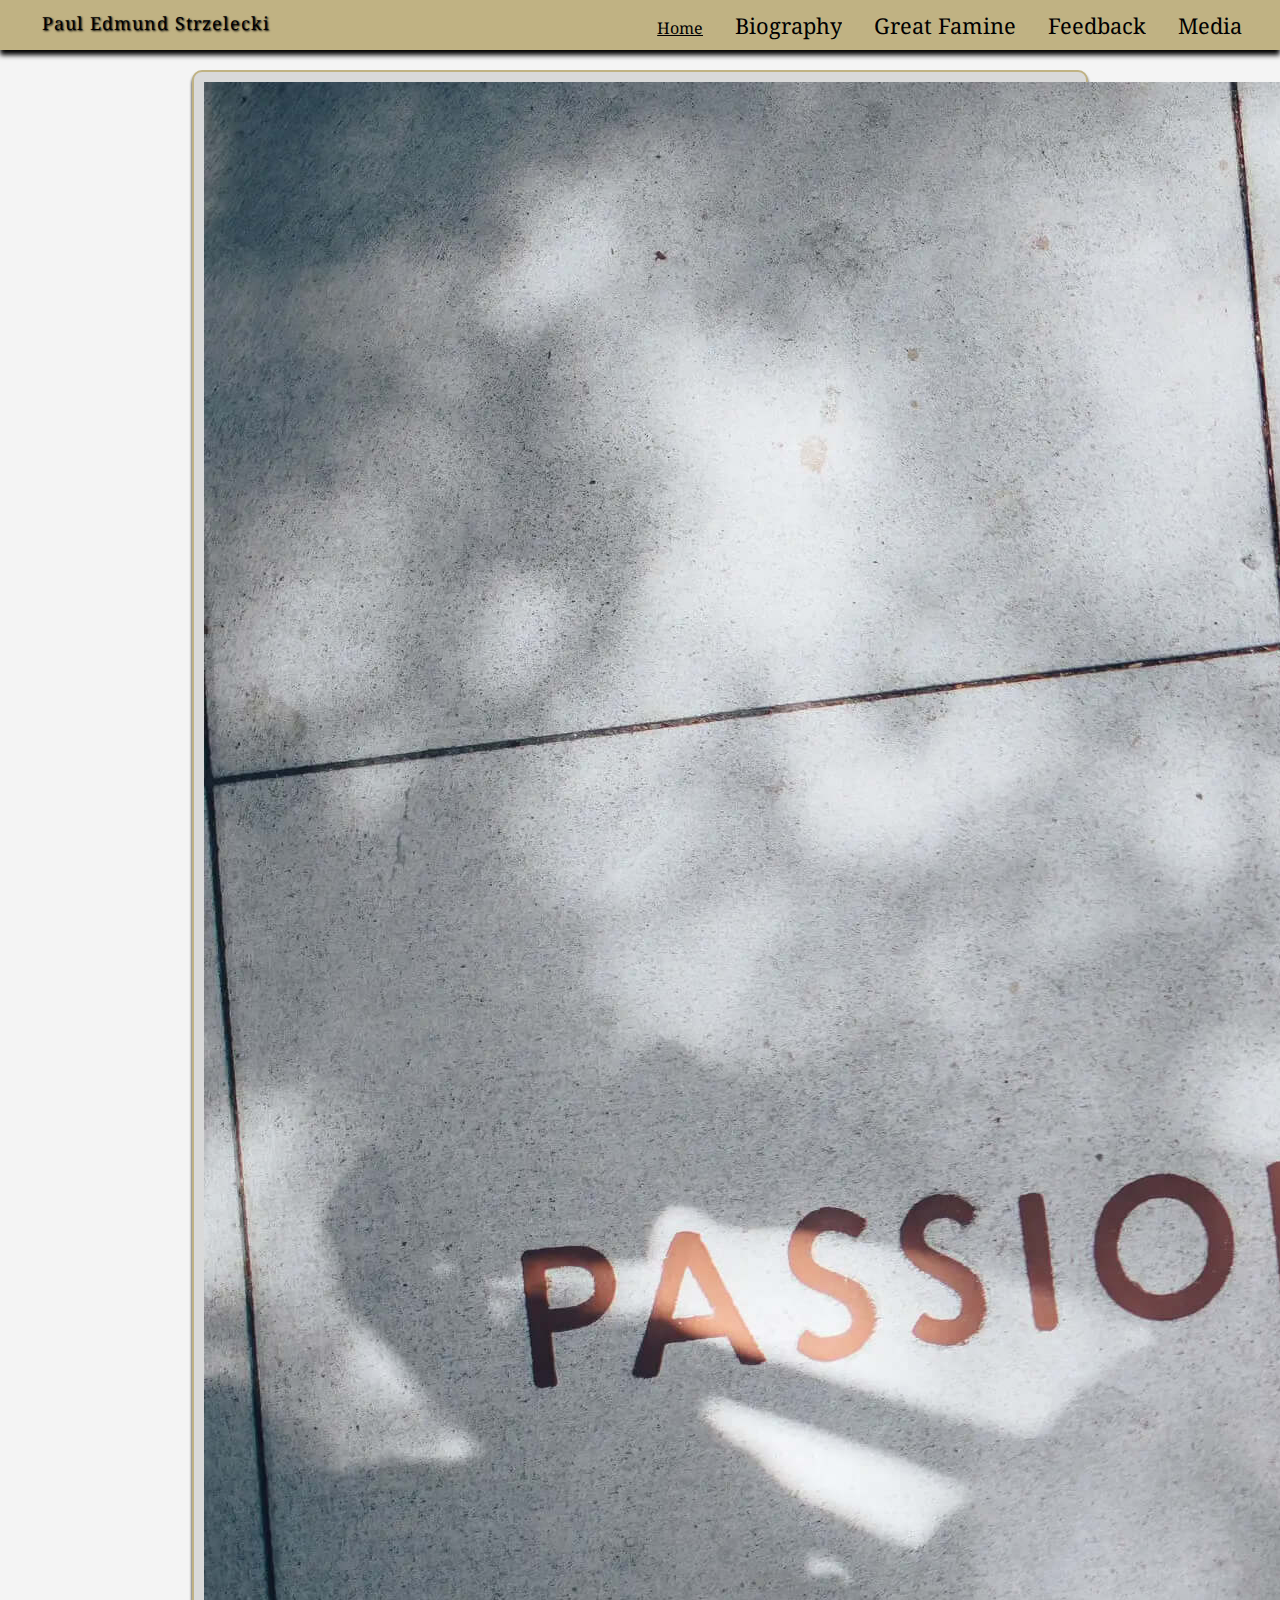
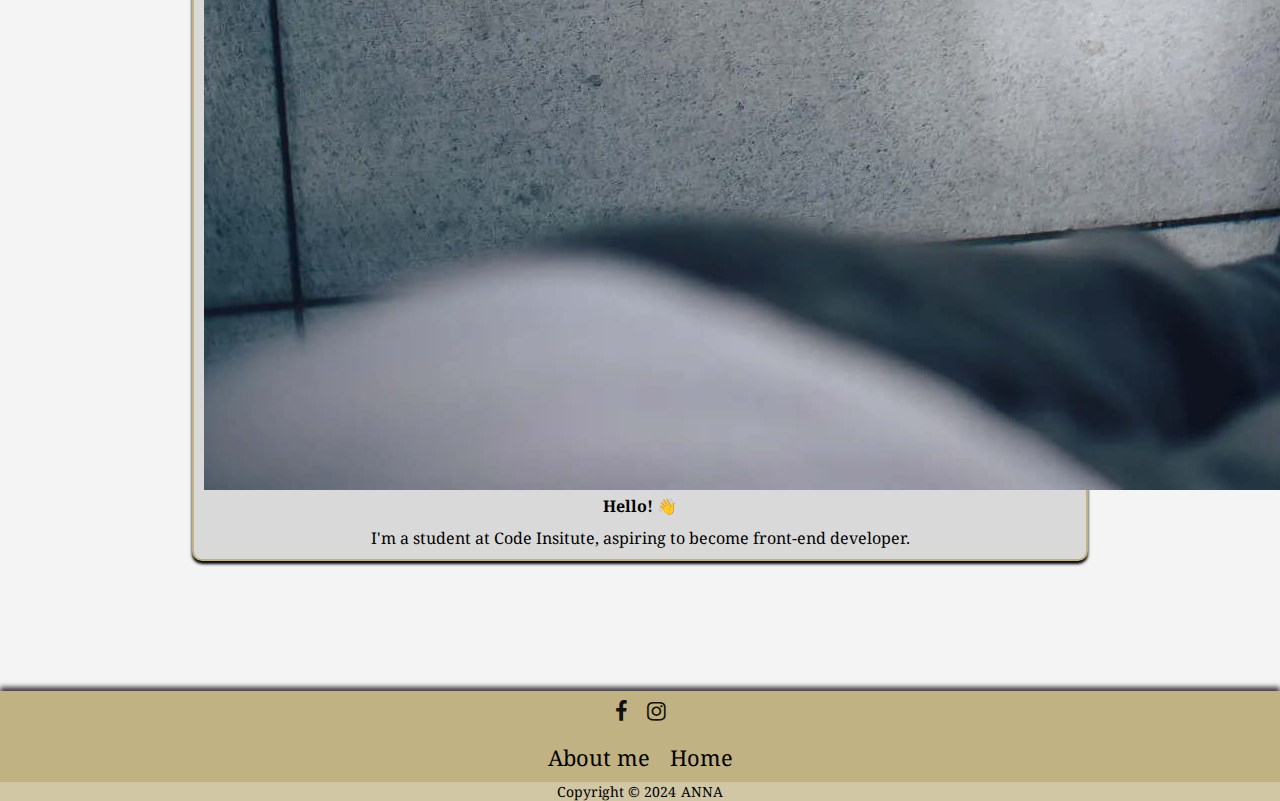
==== aboutme.html @ 86f74fb6 "removed 'resources' from headher added 'feedback' instead, to create form there" ====
<!DOCTYPE html>
<html lang="en">
  <head>
    <meta charset="UTF-8" />
    <meta http-equiv="X-UA-Compatible" content="IE=edge" />
    <meta name="viewport" content="width=device-width, initial-scale=1.0" />
    <!-- Title -->
    <title>Paul Edmund Strzelecki (1797-1873)</title>
    <!-- Favicon -->
    <link
      rel="apple-touch-icon"
      sizes="180x180"
      href="assets/favicon/apple-touch-icon.png"
    />
    <link
      rel="icon"
      type="image/png"
      sizes="32x32"
      href="assets/favicon/favicon-32x32.png"
    />
    <link
      rel="icon"
      type="image/png"
      sizes="16x16"
      href="assets/favicon/favicon-16x16.png"
    />
    <link
      rel="icon"
      type="image/png"
      sizes="512x512"
      href="assets/favicon/android-chrome-512x512.png"
    />
    <link
      rel="icon"
      type="image/png"
      sizes="192x192"
      href="assets/favicon/android-chrome-192x192.png"
    />

    <!-- Meta tags -->
    <meta
      name="keywords"
      content="Pawel Strzelecki, Paul Strzelecki, Great Famine, Famine, Great Hunger, Irish Potato Famine, explorer, traveler, "
    />
    <meta
      name="description"
      content="Paul Strzelecki. A history of one of the
        greatest travellers and philantropists in the history of the world"
    />

    <!-- Add icons and logos library -->
    <link
      rel="stylesheet"
      href="https://cdnjs.cloudflare.com/ajax/libs/font-awesome/4.7.0/css/font-awesome.min.css"
    />
    <!-- Link stylesheet-->

    <link rel="stylesheet" href="assets/css/style.css" />
  </head>

  <body>
    <!-- Wrapper for navbar and main 
        content -->
    <div class="wrapper">
      <!-- Header -->
      <header class="header">
        <!-- logo -->
        <div class="logo">Paul Edmund Strzelecki</div>
        <!-- menu toggle -->
        <input id="menu-toggle" type="checkbox" />
        <label class="menu-button-container" for="menu-toggle">
          <span class="menu-button"></span
        ></label>
        <!-- navbar -->
        <ul class="menu">
          <li>
            <a href="index.html" id="home" class="active">Home</a>
          </li>
          <li>
            <a href="biography.html" class="ahref">Biography</a>
          </li>
          <li>
            <a href="greatfamine.html" class="ahref">Great Famine</a>
          </li>
          <li>
            <a href="leavefeedback.html" target="_blank" class="ahref">Feedback</a>
          </li>
          <li>
            <a href="media.html" target="_blank" class="ahref">Media</a>
          </li>
        </ul>
      </header>

      <div class="main-content">
        <img src="assets/images/aboutme-image.jpg" alt="image about me" id="aboutme-image" />
        <h4>Hello! &#128075;</h4>
        <p style="padding-top: 10px">
          I'm a student at Code Insitute, aspiring to become front-end
          developer.
        </p>
      </div>
    </div>

    <!-- footer-->
    <div class="footer">
      <!-- footer container -->
      <div class="footerContainer">
        <!-- social icons in the footer -->
        <div class="socialIcons">
          <a href="https://www.facebook.com/" target="_blank"
            ><i class="fa fa-facebook" style="color: #000000"></i
          ></a>
          <a href="https://www.instagram.com/" target="_blank"
            ><i class="fa fa-instagram" style="color: #000000"></i
          ></a>
        </div>
      </div>
      <!-- footer navigation-->
      <div class="footerNav">
        <ul>
          <li><a href="aboutme.html" target="_blank">About me</a></li>
          <li><a href="#home">Home</a></li>
        </ul>
      </div>
      <!-- footer bottom -->
      <div class="footerBottom">
        <p>Copyright &copy; 2024</p>
        <p id="designer">Anna</p>
      </div>
    </div>
  </body>
</html>
---- assets/css/style.css ----
/* Import font for the website */
@import url('https://fonts.googleapis.com/css2?family=Noto+Serif:wght@200&display=swap');

/*overriding default styles added by the browser */
* {
    padding: 0;
    margin: 0;
    box-sizing: border-box;
}

* html {
    height: 100%;
    box-sizing: border-box;
}

/*body*/
body {

    color: black;
    font-family: 'Noto Serif', serif;
    background-color: #f4f4f4;
    font-size: 16px;
    margin: 0;
    min-height: 100vh;
    min-width: 100vw;
    box-sizing: inherit;
    display: flex;
    flex-direction: column;
}

/* wrapper */
.wrapper {
    align-items: center;
    text-align: center;
    min-height: 100%;
    padding-bottom: 110px;
    flex: 1;
    justify-content: center;
}

/* initial size of elements inside of wrapper */
.wrapper>* {
    flex: 1 100%;
}

/* header */
.header {
    width: 100%;
    background: #C0B283;
    box-shadow: 0 5px 5px black;
    display: flex;
    flex-direction: row;
    justify-content: space-between;
    align-items: center;
    height: 50px;
    padding: 1em;
    font-size: calc(1vw + 1vh);
}

/* logo */
.logo {
    text-align: center;
    text-shadow: 1px 1px 2px;
    padding: 20px;
    padding-bottom: 25px;
    letter-spacing: 1px;
    font-size: 18px;
}

/* menu inside of header */
.menu {
    display: flex;
    flex-direction: row;
    list-style-type: none;
    margin: 0;
    padding: 0;
    background-color: #C0B283;
}



.menu a.active {
    text-decoration-line: underline;
    font-size: 16px;
}

.menu a {
    text-decoration: none;
    color: black;
}

.menu li:hover {
    transform: translateY(-10px);
}

.menu>li {
    margin: 0 1rem;
    overflow: hidden;
}

/* menu button */
.menu-button {
    background-color: #C0B283;
}

/* button container */
.menu-button-container {
    display: none;
    height: 100%;
    width: 30px;
    cursor: pointer;
    flex-direction: column;
    justify-content: center;
    align-items: center;
}

/* toggle menu */
#menu-toggle {
    display: none;
}

/* toggle button */
.menu-button,
.menu-button::before,
.menu-button::after {
    display: block;
    background-color: black;
    position: absolute;
    height: 4px;
    width: 30px;
    transition: transform 400ms cubic-bezier(0.23, 1, 0.32, 1);
    border-radius: 2px;
}

.menu-button::before {
    content: '';
    margin-top: -8px;
}

.menu-button::after {
    content: '';
    margin-top: 8px;
}

#menu-toggle:checked+.menu-button-container .menu-button::before {
    margin-top: 0px;
    transform: rotate(405deg);
}

#menu-toggle:checked+.menu-button-container .menu-button::after {
    margin-top: 0px;
    transform: rotate(-405deg);
}

/* menu active */
.menu a.active {
    text-decoration-line: underline;
    font-size: 16px;
}

/* remove underlines from hyperlinks*/
.menu a {
    text-decoration: none;
    color: black;
}

/* add style when hover */
.navbar-link:hover {
    transform: translateY(-10px);
}

/* generic styles for image */
.image {
    padding: 0.5%;
    margin-top: 20px;
    margin-bottom: 20px;
}

/* picture-1 in index.html */
#picture-1 {
    border-radius: 5%;
    background-color: #d9d9d9;
    box-shadow: 0 5px 5px black;
    width: 200px;
    height: 230px;
}

/* picture-2 in biography.html */
#picture-2 {
    border-radius: 5%;
    background-color: #d9d9d9;
    box-shadow: 0 5px 5px black;
    width: 70vw;
    height: auto;
}

/* world tour of map */
#world-tour-map-image {
    width: 44vw;
    height: auto;
    float: left;
    padding-right: 1vw;
    padding-bottom: 0;
    padding-left: 3vw;
    padding-top: 0;
}

/* Great Famine Monument*/
#great-famine-picture {
    border-radius: 5%;
    background-color: #d9d9d9;
    box-shadow: 0 5px 5px black;
    width: 68vw;
    height: auto;
}

/* About me image*/
.aboutme-image {
    width: 37vw;
    height: auto;
}

/* Main content with info about Strzelecki*/
.main-content {
    background-color: #d9d9d9;
    width: 70%;
    height: auto;
    font-size: 16px;
    border: 2px solid #c0b283;
    border-radius: 10px;
    margin: 20px auto;
    padding: 10px;
    box-shadow: 0 3px 3px black;
}

/* Paragraph */
.main-content .paragraph {
    text-align: justify;
    padding: 5%;
    letter-spacing: 1px;
    line-height: 1.5;
}

/* figcaption */
figcaption {
    font-size: 10px;
}

/* footer */
.footer {
    background-color: #C0B283;
    box-shadow: 0px -4px 5px 0px rgba(0, 0, 0, 0.75);
    left: 0;
    bottom: 0;
    right: 0;
    height: 110px;
    width: 100%;
    flex: 1;
}

/* social icons inside of the footer */
.socialIcons {
    display: flex;
    justify-content: center;
    font-size: 14px;
}

.socialIcons a {
    text-decoration: none;
    padding: 5px;
    margin: 5px;
    border-radius: 50%;
    transition: 0.5s;
}

.socialIcons a:hover {
    transform: translateY(-10px);
}

.socialIcons a i {
    font-size: calc(1vw + 1vh);
    color: #C0B283;
    opacity: 0.9;
}

/* footer navigator */
.footerNav a {
    text-decoration: none;
    color: black;
    font-size: calc(1vw + 1vh);
}

.footerNav ul {
    display: flex;
    justify-content: center;
}

.footerNav li {
    list-style: none;
    margin: 10px;
}

.footerNav a {
    text-decoration: none;
}

.footerNav li:hover {
    transform: translateY(-10px);
}

/* footer bottom */
.footerBottom {
    display: flex;
    justify-content: center;
    background-color: #d1c7a5;
    text-align: center;
    font-size: 14px;
    width: 100%;
}

#designer {
    text-transform: uppercase;
    padding-left: 5px;
    font-size: 14px;
}

/* Media queries for screen max-width: 600px */

@media screen and (max-width: 600px) {
    #picture-1 {
        border: 2% solid white;
        border-radius: 5%;
        background-color: #d9d9d9;
        box-shadow: 0 3px 3px black;
        width: 180px;
        height: 190px;
    }

    .menu-button-container {
        display: flex;
    }

    .menu {
        position: absolute;
        top: 0;
        margin-top: 50px;
        left: 0;
        flex-direction: column;
        width: 100%;
        justify-content: center;
        align-items: center;
    }

    #menu-toggle~.menu li {
        height: 0;
        margin: 0;
        padding: 0;
        border: 0;
        transition: height 400ms cubic-bezier(0.23, 1, 0.32, 1);
    }

    #menu-toggle:checked~.menu li {
        border: 1px solid #333;
        height: 2.5em;
        padding: 0.5em;
        transition: height 400ms cubic-bezier(0.23, 1, 0.32, 1);
        background-color: white;
    }

    .menu>li {
        display: flex;
        justify-content: center;
        margin: 0;
        padding: 0.5em 0;
        width: 100%;
        color: white;
        background-color: #222;
    }

    .menu>li:not(:last-child) {
        border-bottom: 1px solid #444;
    }

}

/* Media queries for devices with <= 700px */
@media (max-width: 700px) {

    .footerNav ul {
        flex-direction: column;

    }

    .footerNav ul li {
        width: 100%;
        text-align: center;
        margin: 10px;
    }

    figcaption {
        display: none;
    }
}

/* Large devices (laptops and desktops, 992px and up) */
@media screen and (min-width: 992px) {

    .dropdown_menu {
        display: none;
    }
}
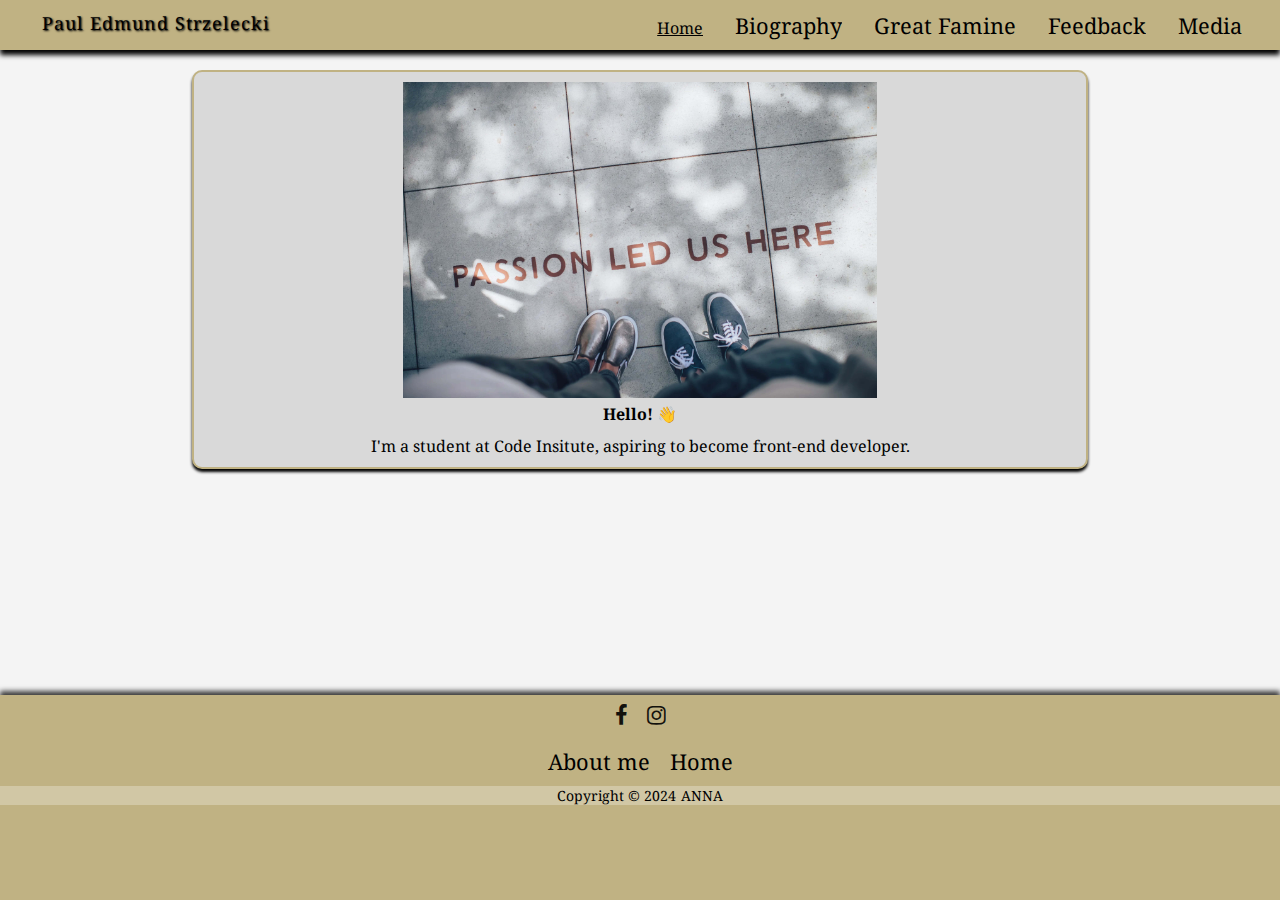
==== commit c4ff3bd5: "changed type mistake in aboutme-image style" ====
--- a/aboutme.html
+++ b/aboutme.html
@@ -91,6 +91,7 @@
         </ul>
       </header>
 
+      <!-- About me -->
       <div class="main-content">
         <img src="assets/images/aboutme-image.jpg" alt="image about me" id="aboutme-image" />
         <h4>Hello! &#128075;</h4>
--- a/assets/css/style.css
+++ b/assets/css/style.css
@@ -215,7 +215,7 @@
 }
 
 /* About me image*/
-.aboutme-image {
+#aboutme-image {
     width: 37vw;
     height: auto;
 }
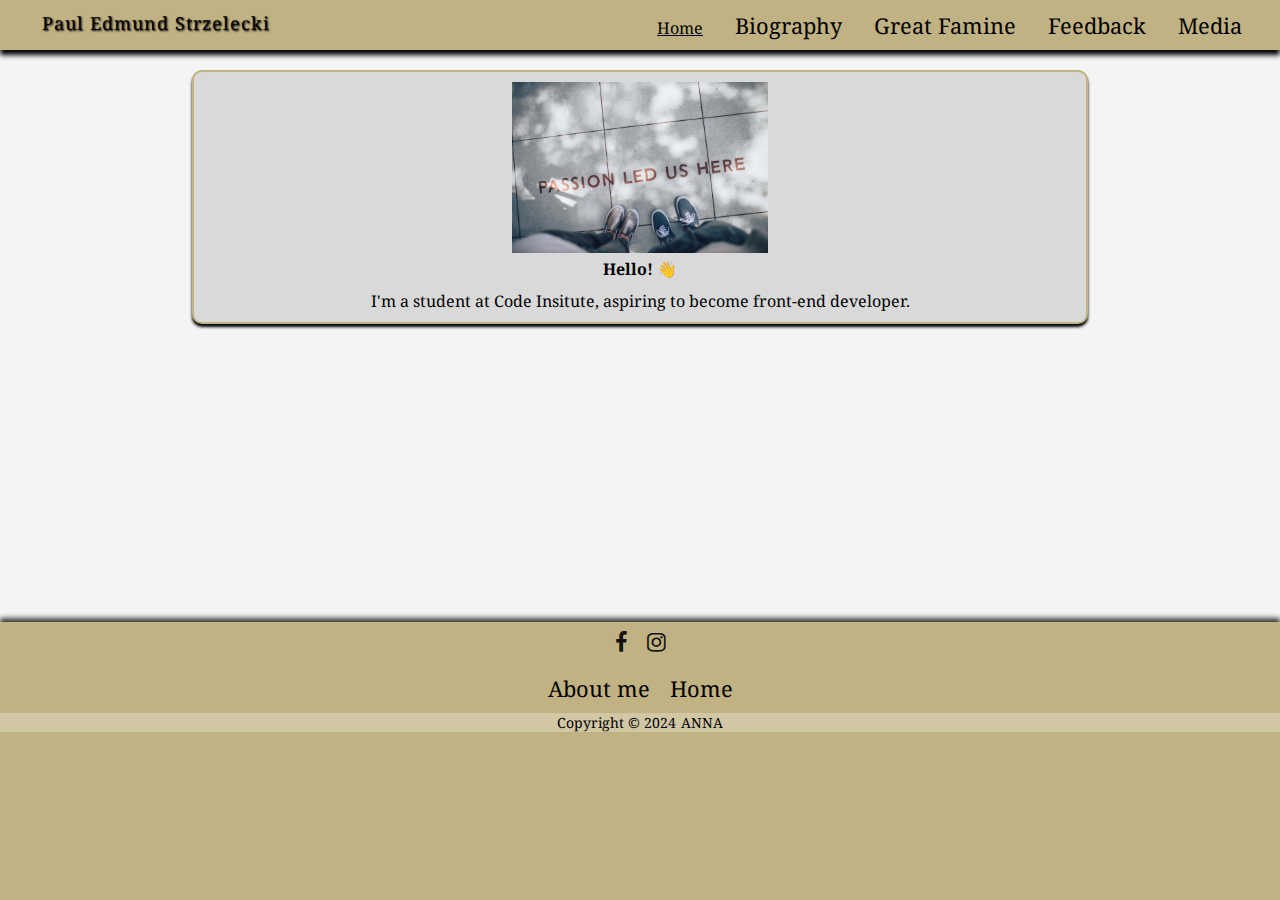
==== commit 660344ff: "fixed size of about me image directly on it" ====
--- a/aboutme.html
+++ b/aboutme.html
@@ -93,7 +93,7 @@
 
       <!-- About me -->
       <div class="main-content">
-        <img src="assets/images/aboutme-image.jpg" alt="image about me" id="aboutme-image" />
+        <img src="assets/images/aboutme-image.jpg" alt="image about me" style="width:20vw; height: auto" />
         <h4>Hello! &#128075;</h4>
         <p style="padding-top: 10px">
           I'm a student at Code Insitute, aspiring to become front-end
--- a/assets/css/style.css
+++ b/assets/css/style.css
@@ -214,11 +214,7 @@
     height: auto;
 }
 
-/* About me image*/
-#aboutme-image {
-    width: 37vw;
-    height: auto;
-}
+
 
 /* Main content with info about Strzelecki*/
 .main-content {
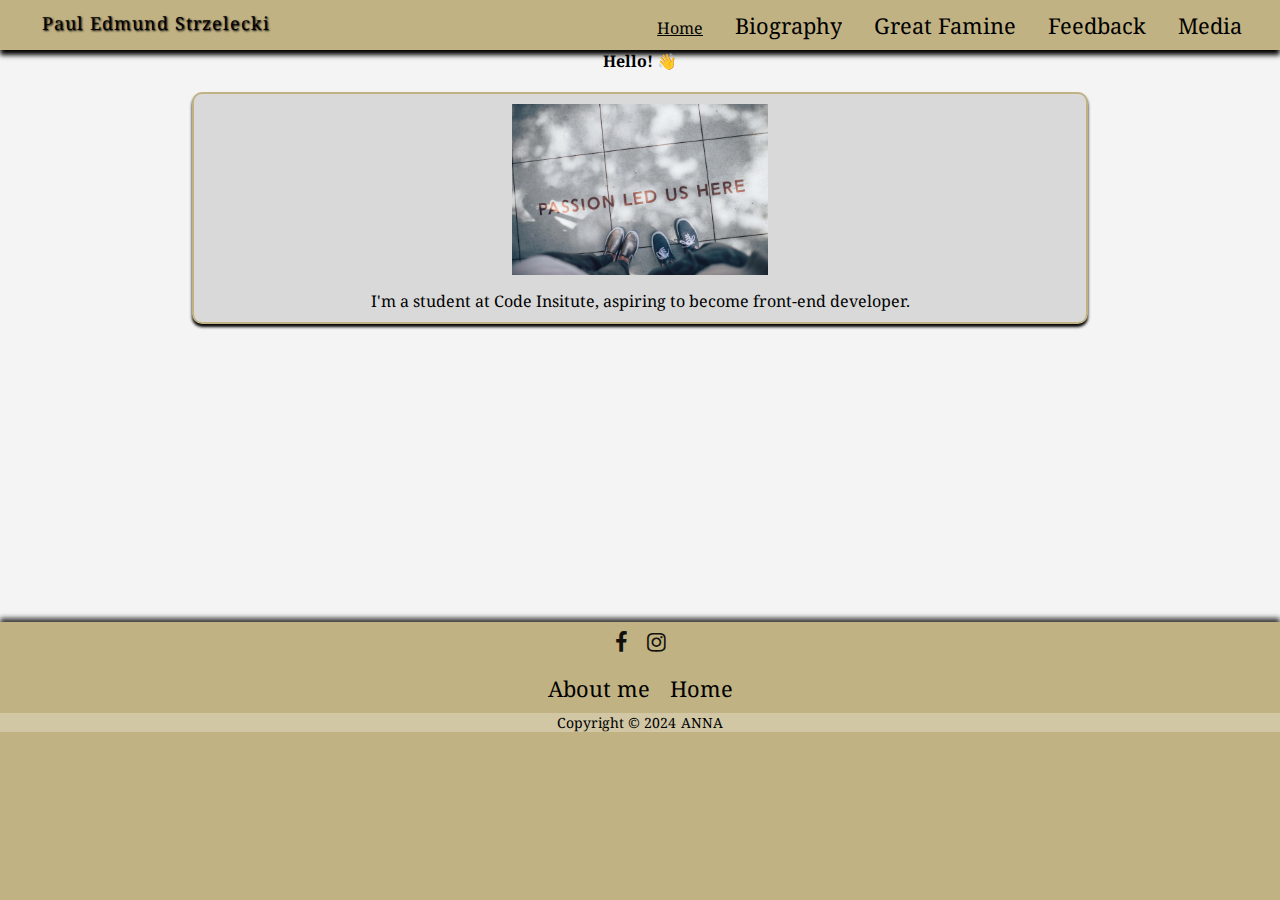
==== commit c2a7d970: "remove <h> from <div>s" ====
--- a/aboutme.html
+++ b/aboutme.html
@@ -1,61 +1,53 @@
 <!DOCTYPE html>
 <html lang="en">
   <head>
-    <meta charset="UTF-8" />
-    <meta http-equiv="X-UA-Compatible" content="IE=edge" />
-    <meta name="viewport" content="width=device-width, initial-scale=1.0" />
+    <meta charset="UTF-8">
+    <meta http-equiv="X-UA-Compatible" content="IE=edge"/>
+    <meta name="viewport" content="width=device-width, initial-scale=1.0"/>
     <!-- Title -->
     <title>Paul Edmund Strzelecki (1797-1873)</title>
     <!-- Favicon -->
     <link
       rel="apple-touch-icon"
       sizes="180x180"
-      href="assets/favicon/apple-touch-icon.png"
-    />
+      href="assets/favicon/apple-touch-icon.png"/>
     <link
       rel="icon"
       type="image/png"
       sizes="32x32"
-      href="assets/favicon/favicon-32x32.png"
-    />
+      href="assets/favicon/favicon-32x32.png"/>
     <link
       rel="icon"
       type="image/png"
       sizes="16x16"
-      href="assets/favicon/favicon-16x16.png"
-    />
+      href="assets/favicon/favicon-16x16.png"/>
     <link
       rel="icon"
       type="image/png"
       sizes="512x512"
-      href="assets/favicon/android-chrome-512x512.png"
-    />
+      href="assets/favicon/android-chrome-512x512.png"/>
     <link
       rel="icon"
       type="image/png"
       sizes="192x192"
-      href="assets/favicon/android-chrome-192x192.png"
-    />
+      href="assets/favicon/android-chrome-192x192.png"/>
 
     <!-- Meta tags -->
     <meta
       name="keywords"
-      content="Pawel Strzelecki, Paul Strzelecki, Great Famine, Famine, Great Hunger, Irish Potato Famine, explorer, traveler, "
-    />
+      content="Pawel Strzelecki, Paul Strzelecki, Great Famine, Famine, Great Hunger, Irish Potato Famine, explorer, traveler, "/>
     <meta
       name="description"
       content="Paul Strzelecki. A history of one of the
-        greatest travellers and philantropists in the history of the world"
-    />
+        greatest travellers and philantropists in the history of the world"/>
 
     <!-- Add icons and logos library -->
     <link
       rel="stylesheet"
-      href="https://cdnjs.cloudflare.com/ajax/libs/font-awesome/4.7.0/css/font-awesome.min.css"
-    />
+      href="https://cdnjs.cloudflare.com/ajax/libs/font-awesome/4.7.0/css/font-awesome.min.css"/>
     <!-- Link stylesheet-->
 
-    <link rel="stylesheet" href="assets/css/style.css" />
+    <link rel="stylesheet" href="assets/css/style.css"/>
   </head>
 
   <body>
@@ -77,10 +69,10 @@
             <a href="index.html" id="home" class="active">Home</a>
           </li>
           <li>
-            <a href="biography.html" class="ahref">Biography</a>
+            <a href="biography.html" ctarget="_blank" lass="ahref">Biography</a>
           </li>
           <li>
-            <a href="greatfamine.html" class="ahref">Great Famine</a>
+            <a href="greatfamine.html" target="_blank" class="ahref">Great Famine</a>
           </li>
           <li>
             <a href="leavefeedback.html" target="_blank" class="ahref">Feedback</a>
@@ -92,9 +84,9 @@
       </header>
 
       <!-- About me -->
+    <h4>Hello! &#128075;</h4>
       <div class="main-content">
-        <img src="assets/images/aboutme-image.jpg" alt="image about me" style="width:20vw; height: auto" />
-        <h4>Hello! &#128075;</h4>
+        <img src="assets/images/aboutme-image.jpg" alt="image about me" style="width:20vw; height: auto"/>  
         <p style="padding-top: 10px">
           I'm a student at Code Insitute, aspiring to become front-end
           developer.
--- a/assets/css/style.css
+++ b/assets/css/style.css
@@ -324,7 +324,6 @@
 
 @media screen and (max-width: 600px) {
     #picture-1 {
-        border: 2% solid white;
         border-radius: 5%;
         background-color: #d9d9d9;
         box-shadow: 0 3px 3px black;
